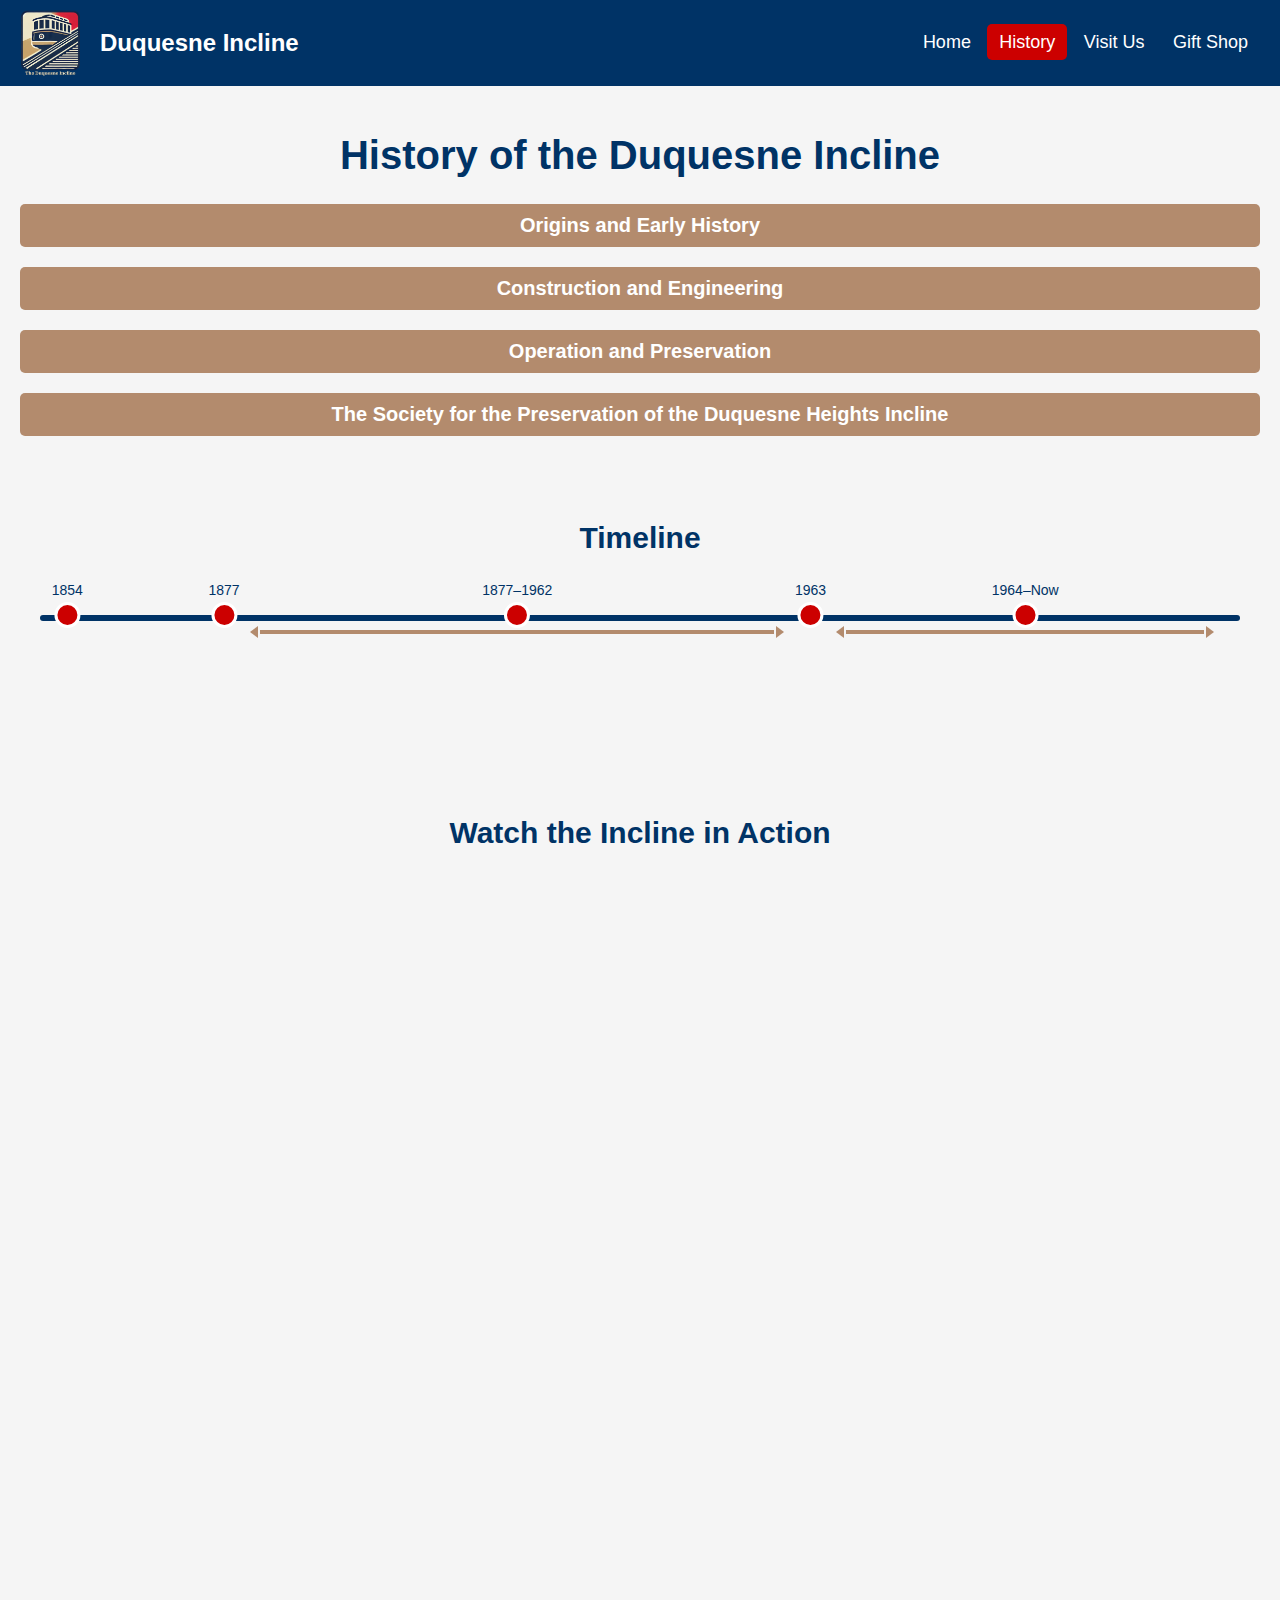
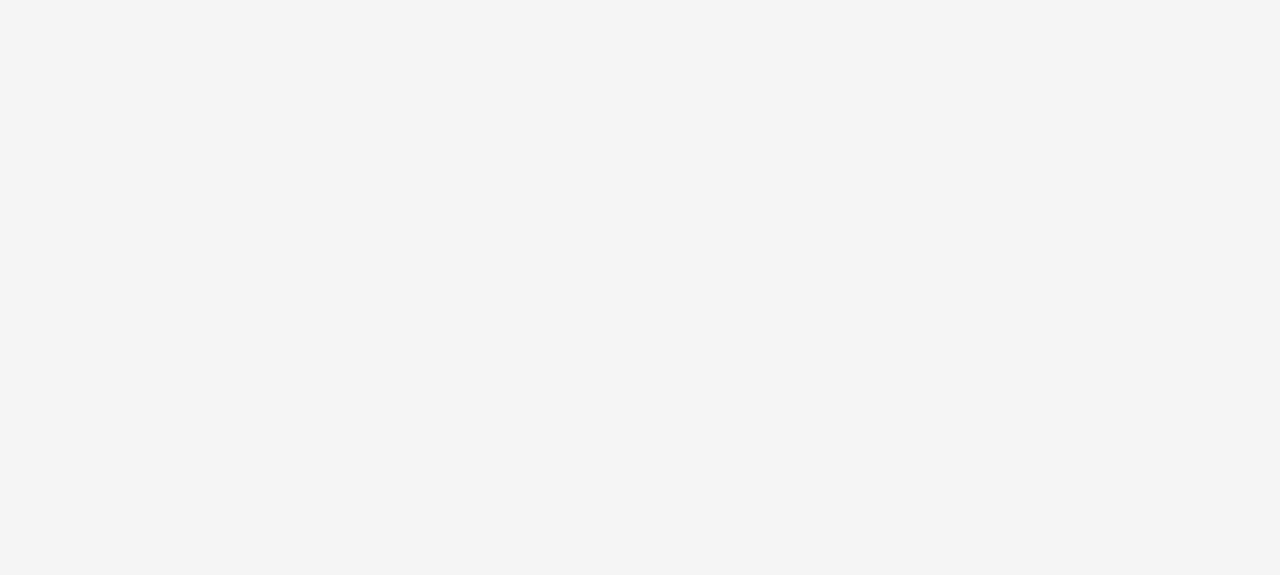
==== views/history.html @ abf1ff74 "Add files via upload" ====
<!DOCTYPE html>
<html lang="en">
<head>
    <!-- Basic Page Setup -->
   <meta charset="UTF-8"/>
    <meta name="viewport" content="width=device-width, initial-scale=1.0"/>
    <title>History - Duquesne Incline</title>

    <!-- Stylesheet and JavaScript -->
    <link rel="stylesheet" href="../static/style.css" />
    <script defer src="../static/script.js"></script>
</head>
<body>
  <!-- ==========================
       Header and Navigation
  =========================== -->
    <header>
        <!-- Logo that links to homepage -->
        <a href="../index.html" class="logo-container" style="text-decoration: none;">
            <img src="../static/logo.png" alt="Website Logo" class="header-logo">
            <div class="logo">Duquesne Incline</div>
        </a>

        <!-- Navigation Links -->
        <nav>
            <div id="menu-icon">☰</div>
            <div class="nav-links">
            <a href="../index.html">Home</a>
            <a href="history.html">History</a>
            <a href="visit.html">Visit Us</a>
            <a href="store.html">Gift Shop</a>
            </div>
        </nav>
    </header>

    <!-- ==========================
       Main Content: History Page
        =========================== -->
    <main class="history-page">

        <!-- Hero Section -->
        <section class="page-hero">
        <h1>History of the Duquesne Incline</h1>
        </section>

        <!-- Accordion FAQ Section -->
        <section class="desc">
            <div class="faq-item">
                <h3 class="accordion-toggle">Origins and Early History</h3>
                <div class="accordion-content">
                <p>
                    The Duquesne Incline is one of those which follows very closely the tracks of an early coal hoist. Old newspapers indicate the existence of such a conveyance as early as 1854. Residents apparently referred to it as "Kirk Lewis' incline" and located it on the present site of The Duquesne Incline's Upper Station. Grandview Avenue was then the High Street, and the area was just beginning to be converted from farmland to homesites. This pleasantly-situated acreage was an excellent area to absorb some of the expanding population of the city, but the problem of easy access was still to be solved.
                </p>
                </div>
            </div>

            <div class="faq-item">
                <h3 class="accordion-toggle">Construction and Engineering</h3>
                <div class="accordion-content">
                <p>
                    Although plans for a freight and passenger incline are known to have existed much earlier, financial backing was exceedingly hard to find--even the modest sum of $47,000--and actual construction was delayed. Eventually, of course, difficulties were overcome and the Incline was built. It was opened to the public May 20, 1877. The Duquesne Incline was the first Pittsburgh incline designed and built by Samuel Diescher, for Kirk Bigham and Associates. Mr. Diescher, an engineer, had become the country's foremost builder of inclines. He was also to design and build most of those that followed.
                </p>
                </div>
            </div>

            <div class="faq-item">
                <h3 class="accordion-toggle">Operation and Preservation</h3>
                <div class="accordion-content">
                <p>
                    At the time of its public opening, it was one of four inclined planes serving the summit of Coal Hill, which later came to be known as Mount Washington. The Duquesne Incline was operated, from 1877 until 1962 by The Duquesne Inclined Plane Company. From 1964 until the present, the Incline has been operated by the Society for the Preservation of The Duquesne Heights Incline; it has been owned by the Port Authority of Allegheny County.
                </p>
                </div>
            </div>

            <div class="faq-item">
                <h3 class="accordion-toggle">The Society for the Preservation of the Duquesne Heights Incline</h3>
                <div class="accordion-content">
                <p>
                    The Society for the Preservation of the Duquesne Heights Incline was formed in 1964 by the Duquesne Heights/Mount Washington neighborhood group that had rescued, repaired, and reopened the Incline in 1963. The purpose was to continue to restore and rehabilitate the cars, equipment, and both stations, and to establish the entire operation as a reliable commuter facility and a popular visitor attraction.  Memberships in the society are available, call for details.
                </p>
                </div>
            </div>
        </section>

        <!-- Interactive Timeline Section -->
        <section class="timeline-section">
            <h2>Timeline</h2>
            <!-- Timeline Line with Events -->
            <div class="timeline-line">
                <div class="timeline-labeled-point">
                <div class="timeline-point" data-year="1854" data-description="Earliest coal hoist existed, known as 'Kirk Lewis’ incline.'"></div>
                <div class="timeline-label">1854</div>
                </div>
                <div class="timeline-labeled-point">
                <div class="timeline-point" data-year="1877" data-description="Incline opens to the public on May 20, designed by Samuel Diescher."></div>
                <div class="timeline-label">1877</div>
                </div>
                <div class="timeline-labeled-point">
                <div class="timeline-point" data-year="1877–1963" data-description="Operated by The Duquesne Inclined Plane Company."></div>
                <div class="timeline-label">1877–1962</div>
                </div>
                <div class="timeline-labeled-point">
                <div class="timeline-point" data-year="1963" data-description="Rescued and reopened by local residents."></div>
                <div class="timeline-label">1963</div>
                </div>
                <div class="timeline-labeled-point">
                <div class="timeline-point" data-year="1964–Now" data-description="Operated by the Society for the Preservation of the Duquesne Heights Incline."></div>
                <div class="timeline-label">1964–Now</div>
                </div>
            </div>
            <!-- Popup displayed when timeline point is clicked -->
            <div id="timeline-popup" class="timeline-popup hidden">
            <h3 id="popup-year"></h3>
            <p id="popup-description"></p>
            </div>
        </section>

        <!-- Embedded YouTube Video -->
        <section class="video-section">
            <h2>Watch the Incline in Action</h2>
            <div class="video-container">
            <iframe 
                width="100%" 
                height="400" 
                src="https://www.youtube.com/embed/ve3KMUIlSGk" 
                title="Duquesne Incline Video" 
                frameborder="0" 
                allow="accelerometer; autoplay; clipboard-write; encrypted-media; gyroscope; picture-in-picture" 
                allowfullscreen>
            </iframe>
            </div>
        </section>

        <!-- Random Fact Button Section -->
        <section class="facts">
            <h2>Quick Fact</h2>
            <p id="random-fact">Click the button to learn a fun fact about the Duquesne Incline!</p>
            <button onclick="showRandomFact()">Get Random Fact</button>
        </section>
    </main>
</body>

<!-- ==========================
    Footer Section
=========================== -->
<footer>
    <div class="footer-content">
        <!-- Copyright -->
        <p>&copy; <span id="year"></span> Duquesne Incline. All Rights Reserved.</p>

        <!-- Footer Top Grid: Contact Info -->
        <div class="footer-top">

            <!-- Parking Info -->
            <div class="footer-box">
                <h4>Parking</h4>
                <p>1197 West Carson St.<br>Pittsburgh, PA 15219</p>
            </div>
        
            <!-- Contact Info -->
            <div class="footer-box">
                <h4>Contact</h4>
                <p>
                Phone: 412.381.1665<br>
                <a href="mailto:duq.incline@duquesneincline.org">duq.incline@duquesneincline.org</a>
                </p>
                <div class="social-links">
                    <a href="https://twitter.com/DuquesneIncline" target="_blank" aria-label="Duquesne Incline Twitter">
                      <img src="../static/twitter.png" alt="Twitter" class="social-icon">
                    </a>
                    <a href="https://en.wikipedia.org/wiki/Duquesne_Incline" target="_blank" aria-label="Duquesne Incline Wikipedia">
                      <img src="https://upload.wikimedia.org/wikipedia/commons/8/80/Wikipedia-logo-v2.svg" alt="Wikipedia" class="social-icon">
                    </a>
                </div>
            </div>
        
            <!-- Mailing & Accessibility -->
            <div class="footer-box">
                <h4>Mailing Address & Accessibility</h4>
                <p>
                1220 Grandview Ave.<br>
                Pittsburgh, PA 15211
                </p>
            </div>
        </div>

        <!-- Email Signup Form -->
        <h4>Join our Mailing List!</h4>
        <div class="form-wrapper">
            <form >
                <div class="form-group">
                    <label for="name">Name (required):</label>
                    <input type="text" id="name" name="name" required minlength="1" maxlength="100">
                </div>
            
                <div class="form-group">
                    <label for="email">Email address (required):</label>
                    <input type="email" id="email" name="email" required maxlength="100">
                </div>
            
                <div class="form-group">
                    <label for="sms_opt_in">Receive SMS text?</label>
                    <input type="checkbox" id="sms_opt_in" name="sms_opt_in">
                </div>
            
                <div class="form-group" id="mobile-wrapper" style="display: none;">
                    <label for="mobile">Mobile phone (required):</label>
                    <input type="tel" id="mobile" name="mobile" pattern="^\d{10}$" minlength="10" maxlength="10" placeholder="1234567890">
                </div>
            
                <div class="form-group">
                    <label for="zip">Zip code (optional):</label>
                    <input type="text" id="zip" name="zip" pattern="^\d{5}$" minlength="5" maxlength="5" placeholder="12345">
                </div>
            
                <div class="form-button">
                    <button type="submit" onclick="return validateEmailForm()">Subscribe</button>
                </div>
                <div id="formError" class="error-message"></div>
            </form>
        </div>
    </div>
</footer>
</html>
---- static/style.css ----
/* ==============================
   Base Layout and Global Styles
   ============================== */

/* Remove default spacing and prevent horizontal scrolling */
html, body {
    margin: 0;
    padding: 0;
    width: 100%;
    height: 100%;
    overflow-x: hidden;
}
  
/* Set global font, background, and text color */
body {
    font-family: 'Open Sans', sans-serif;
    background-color: #F5F5F5;
    color: #003366;
}

/* ==============================
   Typography
   ============================== */

h1 {
    font-size: 40px;
}

h2 {
    font-size: 30px;
}

/* ==============================
   Header & Navigation
   ============================== */

/* Header container with horizontal layout */
header {
    display: flex;
    align-items: center;
    justify-content: space-between;
    padding: 10px 20px;
    background-color: #003366;
    color: white;
}

/* Logo container styles */
.logo-container {
    display: flex;
    align-items: center;
    color: inherit;
}

/* Image logo styling */
.header-logo {
    width: 60px;
    height: auto;
    margin-right: 20px;
}

/* Text logo styling */
.logo {
    font-size: 24px;
    font-weight: bold;
}

/* Nav layout for desktop */
nav {
    display: flex;
    gap: 20px; 
    align-items: center;
}

/* Nav links default styling */
nav a {
    text-decoration: none;
    color: white;
    font-size: 18px;
    padding: 8px 12px;
    border-radius: 5px;
    transition: background-color 0.3s ease, transform 0.1s ease;
}

/* Hover effect for nav links */
nav a:hover {
    background-color: #CC0000;
    transform: scale(1.05);
}

/* Active nav link styling */
nav a.active {
    background-color: #CC0000;
    transform: scale(1.05);
}

/* Hamburger menu icon for mobile */
#menu-icon {
    display: none;
    font-size: 28px;
    cursor: pointer;
    color: white;
}


/* ==============================
   Responsive Navigation (Mobile)
   ============================== */

@media (max-width: 768px) {
    .nav-links {
      display: none;
      position: absolute;
      top: 60px;
      right: 20px;
      flex-direction: column;
      background-color: #003366;
      padding: 12px 16px;
      border-radius: 8px;
      box-shadow: 0 4px 12px rgba(0,0,0,0.3);
    }
  
    /* Show nav menu when active */
    .nav-links.active {
      display: flex;
      width: 150px;
    }
  
    /* Show hamburger icon */
    #menu-icon {
      display: block;
    }
  
    /* Adjust nav links for vertical layout */
    .nav-links a {
      margin: 8px 0;
      padding: 8px;
      border-radius: 5px;
      text-align: right;
    }
}


/* ==============================
   Hero Section
   ============================== */
.hero {
    background: url("hero.jpg") center/cover no-repeat;
    height: 400px;
    display: flex;
    justify-content: center;
    align-items: center;
    color: white;
    text-align: center;
    flex-direction: column;
    text-shadow: 2px 2px 4px rgba(0, 0, 0, 0.7);
}

/* Call-to-action button style */
.cta-button {
    background-color: #CC0000;
    color: white;
    padding: 10px 20px;
    border: none;
    border-radius: 5px;
    text-decoration: none;
    font-size: 18px;
}


/* ==============================
   Info Section
   ============================== */

.info {
    display: flex;
    justify-content: space-around;
    padding: 20px;
    background: #B38B6D;
    color: white;
    text-align: center;
}


/* ==============================
   Gallery & Carousel
   ============================== */

.gallery {
    text-align: center;
    padding: 20px;
}

/* Carousel wrapper */
.carousel {
    display: flex;
    align-items: center;
    justify-content: center;
    position: relative;
}

/* Track container (viewport) */
.carousel-track-container {
    overflow: hidden;
    width: 80%;
}

/* Track that slides images */
.carousel-track {
    display: flex;
    transition: transform 0.3s ease-in-out;
}

/* Carousel images */
.carousel-track img {
    width: 100%;
    max-width: 600px;
    height: auto;
    border-radius: 10px;
    transition: transform 0.3s ease;
}

/* Carousel navigation buttons */
.carousel-btn {
    background: rgba(0, 0, 0, 0.5);
    color: white;
    border: none;
    font-size: 24px;
    cursor: pointer;
    padding: 10px;
    position: absolute;
}

/* Button positioning */
.prev {
    left: 10px;
}
.next {
    right: 10px;
}


/* ==============================
   Footer Section
   ============================== */

footer {
    background: #003366;
    color: white;
    text-align: center;
    padding: 10px;
}

/* Content inside the footer */
.footer-content > p {
    margin-top: 10px;
    margin-bottom: 0px;
    font-size: 14px;
}
.footer-content {
    max-width: 1200px;
    margin: 0 auto;
    padding: 0px 0px;
    color: white;
}
  
/* Footer top layout */
.footer-top {
    display: flex;
    justify-content: space-between;
    flex-wrap: wrap;
    margin-top: 0px;
    gap: 10px;
    margin-bottom: 10px;
}

/* Footer title styling */
.footer-box h4 {
    margin-bottom: 8px; 
    font-size: 16px;
    color: #F5F5F5;
}

/* Footer paragraph styling */
.footer-box p {
    margin-top: 0; 
    line-height: 1.1;
}

/* Highlight email links in the footer */
a[href^="mailto:"] {
    color: #FFDD57; 
    text-decoration: underline;
}

/* Footer column layout */
.footer-box {
    flex: 1;
    min-width: 200px;
}

/* Social media icon formatting*/
.social-links {
    margin-top: 10px;
    display: flex;
    gap: 10px;
    align-items: center;
    justify-content: center;
  }
  
  .social-icon {
    width: 24px;
    height: 24px;
    transition: transform 0.2s ease;
  }
  
  .social-icon:hover {
    transform: scale(1.15);
  }

/* Form inside footer */
form {
    display: flex;
    flex-wrap: wrap;
    align-items: center;
    gap: 20px;
    margin-bottom: 10px;
    justify-content: center; 
    max-width: 1200px;         
    margin-left: auto;
    margin-right: auto;
}

.form-group {
    display: flex;
    flex-direction: column;
    align-items: center;
    min-width: 180px;
}

.form-group label {
    margin-bottom: 4px;
}

.form-group input[type="text"],
.form-group input[type="email"],
.form-group input[type="tel"] {
    padding: 6px;
    max-width: 180px;
}

.form-group input[type="checkbox"] {
    margin-top: 10px;
    transform: scale(1.2);
}

.form-wrapper {
    display: flex;
    justify-content: center;
    width: 100%;
}

/* Email input field styling */
footer input {
    padding: 8px;
    margin-right: 5px;
    border-radius: 5px;
    border: none;
}

/* Submit button styling */
footer button {
    padding: 8px 12px;
    border: none;
    border-radius: 5px;
    background: #CC0000;
    color: white;
    cursor: pointer;
}

.form-button {
    flex: 1 0 100%;
    margin-top: 10px;
}

/* Error message below email input */
.error-message {
    color: red;
    font-size: 14px;
    margin-top: 0px; 
    margin-bottom: 10px; 
    display: block; 
}




/* ==============================
   History Page Styling
   ============================== */

/* Container for the entire history page content */
.history-page {
    text-align: center;
    padding: 20px;
}

/* Remove default left padding and align bullet points */
.history-page ul {
    list-style-position: inside;
    padding-left: 0;
}

/* Space out individual list items */
.history-page li {
    margin-bottom: 10px;
}


/* ==============================
   Accordion Section
   ============================== */

/* Button to toggle accordion content */
.accordion-toggle {
    cursor: pointer;
    font-size: 20px;
    background-color: #B38B6D;
    color: white;
    padding: 10px;
    border-radius: 5px;
    margin-top: 10px;
}

/* Hidden content revealed by accordion toggle */
.accordion-content {
    display: none;
    padding: 10px;
    background-color: #eee;
    border-left: 5px solid #B38B6D;
    margin-bottom: 10px;
}


/* ==============================
   Timeline Section
   ============================== */

/* Main timeline section wrapper */
.timeline-section {
    padding: 40px 20px 90px;
    text-align: center;
    position: relative;
}

/* Horizontal timeline line */
.timeline-line {
    position: relative;
    height: 6px;
    background-color: #003366;
    margin: 60px auto 40px;
    width: 100%;
    max-width: 2000px;
    border-radius: 3px;
}

/* Individual circular timeline point */
.timeline-point {
    position: absolute;
    top: 50%;
    transform: translateY(-50%);
    width: 20px;
    height: 20px;
    background-color: #CC0000;
    border: 3px solid white;
    border-radius: 50%;
    cursor: pointer;
}

/* Hover effect for timeline points */
.timeline-point:hover {
    background-color: #A30000;
}

/* Container for timeline point and label */
.timeline-labeled-point {
    position: absolute;
    display: flex;
    flex-direction: column-reverse; 
    align-items: center;
    transform: translateY(-50%);
}

/* Label that appears above timeline point */
.timeline-label {
    margin-bottom: 50px; 
    font-size: 14px;
    color: #003366;
    white-space: nowrap;
}

/* Popup that shows event info when a timeline point is clicked */
.timeline-popup {
    position: absolute;
    background: white;
    border: 2px solid #003366;
    border-radius: 12px;
    padding: 15px;
    width: 250px;
    top: 170px;
    left: 50%;
    transform: translateX(-50%);
    box-shadow: 0 4px 12px rgba(0,0,0,0.2);
    z-index: 10;
}

/* Styling for the popup's heading */
.timeline-popup h3 {
    color: #CC0000;
    margin-top: 0;
}

/* Hide the popup by default */
.timeline-popup.hidden {
    display: none;
}


/* ==============================
   Timeline Range Bars
   ============================== */

/* Horizontal bar that spans a range on the timeline */
.timeline-range-bar {
    position: absolute;
    height: 4px;
    background-color: #B38B6D;
    top: 50%;
    transform: translateY(12px); /* offset below the timeline line */
    z-index: 1;
    display: flex;
    align-items: center;
}

/* Arrow styling at start and end of the range bar */
.timeline-range-bar::before,
.timeline-range-bar::after {
    content: '';
    position: absolute;
    top: 50%;
    transform: translateY(-50%);
    width: 0;
    height: 0;
    border-style: solid;
}

.timeline-range-bar::before {
    content: '';
    position: absolute;
    top: 50%;
    left: -10px;
    transform: translateY(-50%);
    width: 0;
    height: 0;
    border-style: solid;
    border-width: 6px 8px 6px 0;
    border-color: transparent #B38B6D transparent transparent;
}

.timeline-range-bar::after {
    content: '';
    position: absolute;
    top: 50%;
    right: -10px; 
    transform: translateY(-50%);
    width: 0;
    height: 0;
    border-style: solid;
    border-width: 6px 0 6px 8px;
    border-color: transparent transparent transparent #B38B6D;
}


/* ==============================
   Video Section
   ============================== */

/* Wrapper for the video section */
.video-section {
text-align: center;
padding: 40px 20px;
}

/* Responsive video container for 16:9 aspect ratio */
.video-container {
    position: relative;
    padding-bottom: 56.25%; /* 16:9 ratio */
    height: 0;
    overflow: hidden;
    max-width: 1300px;
    margin: 0 auto;
}

/* Embed video iframe to fit inside the container */
.video-container iframe {
    position: absolute;
    top: 0;
    left: 0;
    width: 100%;
    height: 100%;
    border-radius: 10px;
}

/* ==============================
   Fun Facts Section
   ============================== */

/* Button styling for showing a random fact */
.facts button {
    background-color: #CC0000; 
    color: white;
    border: none;
    padding: 12px 24px;
    font-size: 18px;
    border-radius: 10px;
    cursor: pointer;
    transition: background-color 0.3s ease, transform 0.2s ease;
    margin-top: 15px;
}

/* Hover effect for fact button */
.facts button:hover {
    background-color: #A30000;
    transform: scale(1.05);
}

/* Styling for the displayed random fact text */
.facts #random-fact {
    font-size: 20px;
    margin-bottom: 15px;
    color: #003366; 
}




/* ==============================
   Visit Page - Map Legend Styles
   ============================== */

/* Container for the map legend box */
.map-legend {
    max-width: 930px;
    margin: 20px auto 30px auto;
    background: #f9f9f9;
    border: 1px solid #ccc;
    padding: 15px 20px;
    border-radius: 8px;
    font-size: 16px;
    color: #003366;
}
  
/* Legend title */
.map-legend h4 {
    margin-top: 0;
    margin-bottom: 10px;
    font-size: 18px;
    color: #003366;
}
  
/* List of legend items (no bullets, horizontal wrap) */
.map-legend ul {
    list-style: none;
    padding-left: 0;
    display: flex;
    flex-wrap: wrap;
    gap: 20px;
}

/* Individual legend item (icon + label) */
.map-legend li {
    display: flex;
    align-items: center;
    gap: 8px;
}

/* Icon inside each legend item */
.map-legend img {
    width: 20px;
    height: 20px;
}

/* Formatting for the fares section*/
.fare-sections {
    display: flex;
    flex-wrap: wrap;
    justify-content: center;
    gap: 40px;
    max-width: 1200px;
    margin: 0 auto;
    padding-top: 15px;
}
  
.fare-column {
    flex: 1 1 300px;
    max-width: 600px;
}
  
.fare-column h3 {
    margin-top: 0;
}

/* Reserve button formating*/
.reserve-button {
    display: inline-block;
    margin-top: 15px;
    padding: 10px 20px;
    background-color: #cc0000;
    color: white;
    text-decoration: none;
    font-weight: bold;
    border-radius: 5px;
    transition: background-color 0.3s ease;
    text-align: center;
}
  
.reserve-button:hover {
    background-color: #990000;
}


/* ==============================
   Gift Shop - Call to Action Button
   ============================== */

.gift-page {
    text-align: center;
    padding: 20px;
}

/* Primary styling for the "Add to Cart" or main action button */
.cta-button {
    background-color: #CC0000;
    color: white;
    padding: 10px 20px;
    border: none;
    border-radius: 10px;
    text-decoration: none;
    font-size: 18px;
    cursor: pointer;
    transition: background-color 0.3s ease, transform 0.1s ease;
}

/* Hover state: slightly darker red and scale up */
.cta-button:hover {
    background-color: #A30000;
    transform: scale(1.05);
}

/* Active state: darker red and pressed-in effect */
.cta-button:active {
    transform: scale(0.95);
    background-color: #800000;
}
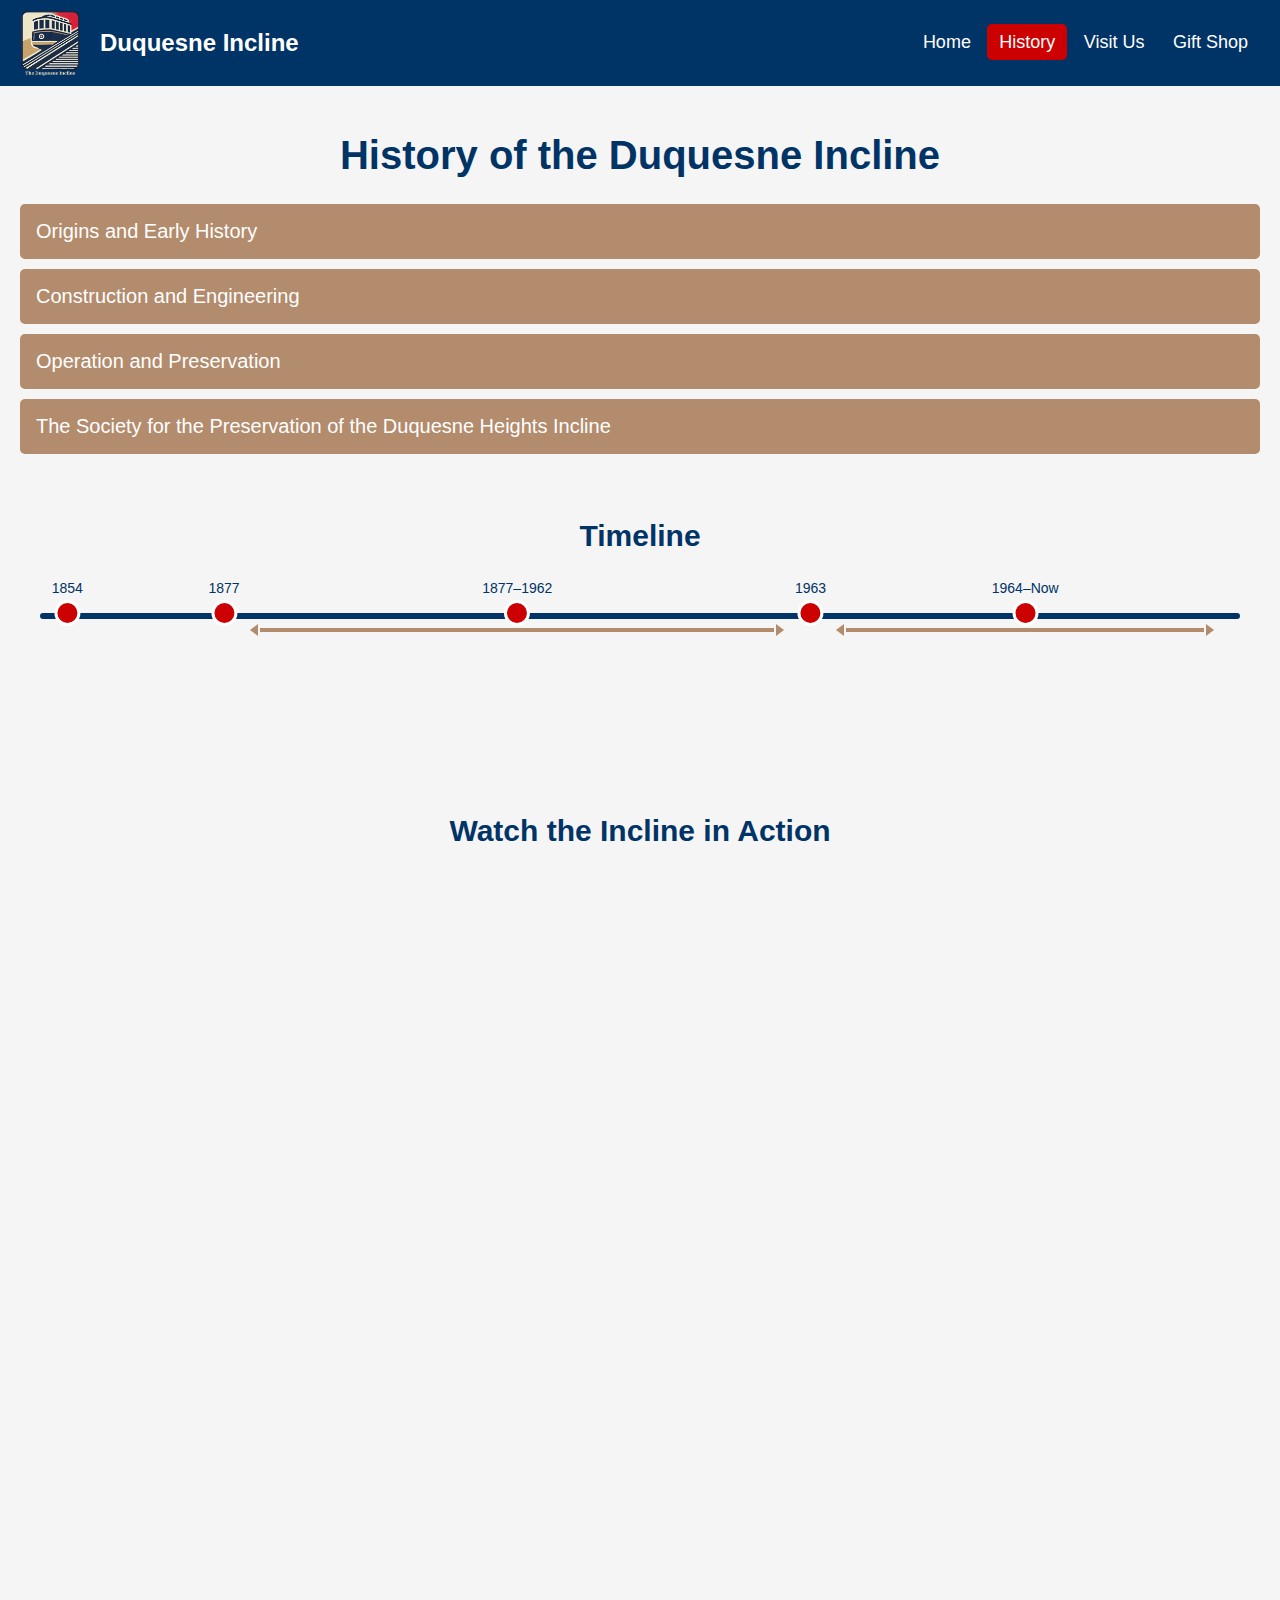
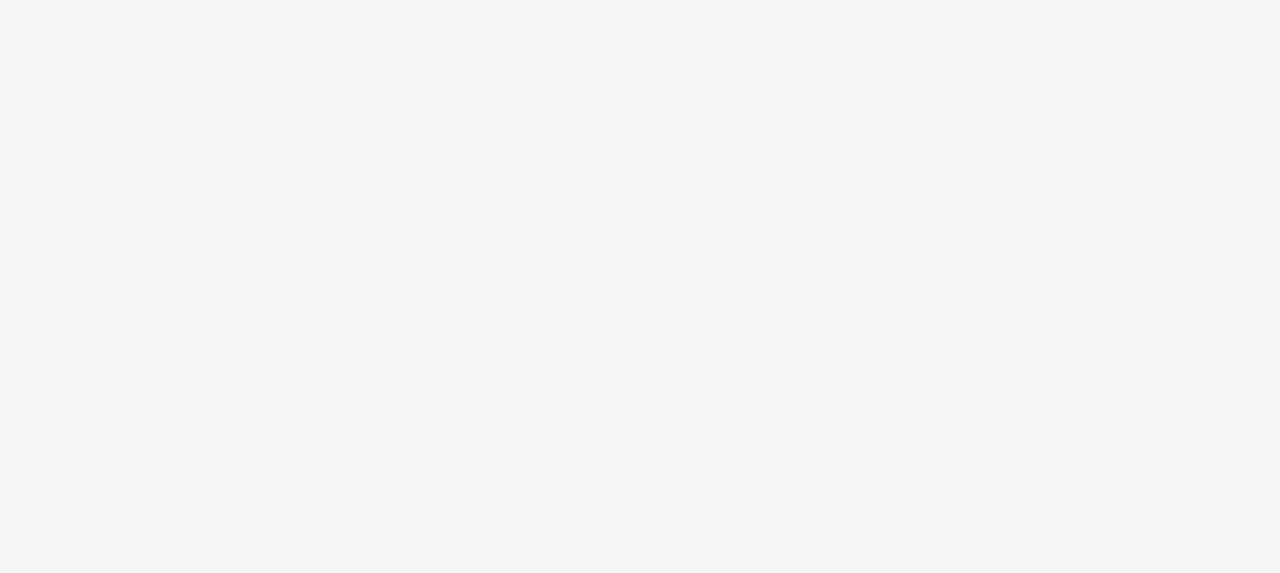
==== commit 1b0d115f: "Add files via upload" ====
--- a/views/history.html
+++ b/views/history.html
@@ -46,7 +46,9 @@
         <!-- Accordion FAQ Section -->
         <section class="desc">
             <div class="faq-item">
-                <h3 class="accordion-toggle">Origins and Early History</h3>
+                <button class="accordion-toggle" aria-expanded="false" aria-controls="panel1" id="toggle1">
+                    Origins and Early History
+                </button>
                 <div class="accordion-content">
                 <p>
                     The Duquesne Incline is one of those which follows very closely the tracks of an early coal hoist. Old newspapers indicate the existence of such a conveyance as early as 1854. Residents apparently referred to it as "Kirk Lewis' incline" and located it on the present site of The Duquesne Incline's Upper Station. Grandview Avenue was then the High Street, and the area was just beginning to be converted from farmland to homesites. This pleasantly-situated acreage was an excellent area to absorb some of the expanding population of the city, but the problem of easy access was still to be solved.
@@ -55,7 +57,9 @@
             </div>
 
             <div class="faq-item">
-                <h3 class="accordion-toggle">Construction and Engineering</h3>
+                <button class="accordion-toggle" aria-expanded="false" aria-controls="panel2" id="toggle2">
+                    Construction and Engineering
+                </button>
                 <div class="accordion-content">
                 <p>
                     Although plans for a freight and passenger incline are known to have existed much earlier, financial backing was exceedingly hard to find--even the modest sum of $47,000--and actual construction was delayed. Eventually, of course, difficulties were overcome and the Incline was built. It was opened to the public May 20, 1877. The Duquesne Incline was the first Pittsburgh incline designed and built by Samuel Diescher, for Kirk Bigham and Associates. Mr. Diescher, an engineer, had become the country's foremost builder of inclines. He was also to design and build most of those that followed.
@@ -64,7 +68,9 @@
             </div>
 
             <div class="faq-item">
-                <h3 class="accordion-toggle">Operation and Preservation</h3>
+                <button class="accordion-toggle" aria-expanded="false" aria-controls="panel3" id="toggle3">
+                    Operation and Preservation
+                </button>
                 <div class="accordion-content">
                 <p>
                     At the time of its public opening, it was one of four inclined planes serving the summit of Coal Hill, which later came to be known as Mount Washington. The Duquesne Incline was operated, from 1877 until 1962 by The Duquesne Inclined Plane Company. From 1964 until the present, the Incline has been operated by the Society for the Preservation of The Duquesne Heights Incline; it has been owned by the Port Authority of Allegheny County.
@@ -73,7 +79,9 @@
             </div>
 
             <div class="faq-item">
-                <h3 class="accordion-toggle">The Society for the Preservation of the Duquesne Heights Incline</h3>
+                <button class="accordion-toggle" aria-expanded="false" aria-controls="panel4" id="toggle4">
+                    The Society for the Preservation of the Duquesne Heights Incline
+                </button>
                 <div class="accordion-content">
                 <p>
                     The Society for the Preservation of the Duquesne Heights Incline was formed in 1964 by the Duquesne Heights/Mount Washington neighborhood group that had rescued, repaired, and reopened the Incline in 1963. The purpose was to continue to restore and rehabilitate the cars, equipment, and both stations, and to establish the entire operation as a reliable commuter facility and a popular visitor attraction.  Memberships in the society are available, call for details.
--- a/static/style.css
+++ b/static/style.css
@@ -426,9 +426,22 @@
     font-size: 20px;
     background-color: #B38B6D;
     color: white;
-    padding: 10px;
     border-radius: 5px;
     margin-top: 10px;
+    display: block;
+    width: 100%;
+    text-align: left;
+    padding: 1rem;
+    border: none;
+    cursor: pointer;
+    transition: background-color 0.3s ease;
+}
+  
+/* Hover accordion content */
+.accordion-toggle:hover,
+.accordion-toggle:focus {
+    background-color: #B38B6D;
+    outline: none;
 }
 
 /* Hidden content revealed by accordion toggle */
@@ -727,6 +740,12 @@
     background-color: #990000;
 }
 
+/* faq styling */
+.faq-section {
+    padding: 30px 20px;
+}
+
+
 
 /* ==============================
    Gift Shop - Call to Action Button
@@ -761,3 +780,9 @@
     transform: scale(0.95);
     background-color: #800000;
 }
+
+/* Remove button style */
+.remove-from-cart {
+    background-color: #CC0000;
+    color: white;
+}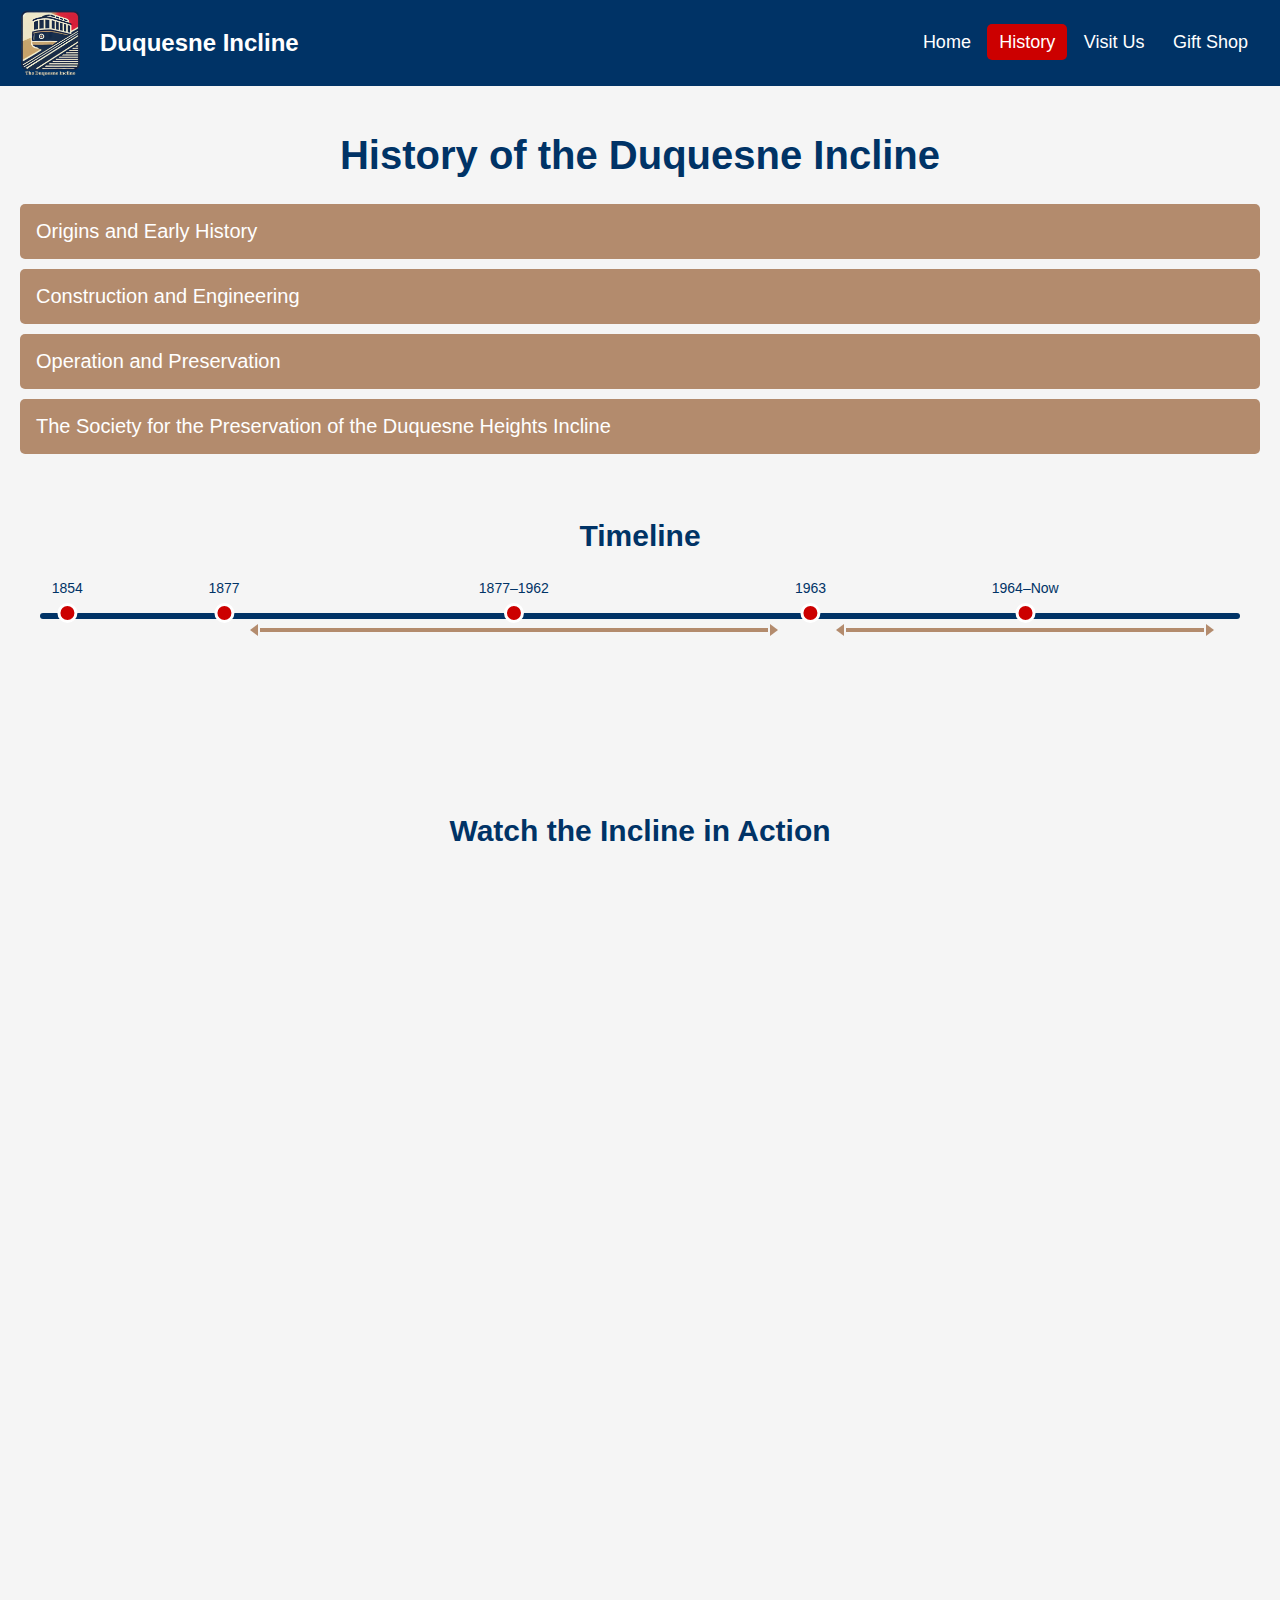
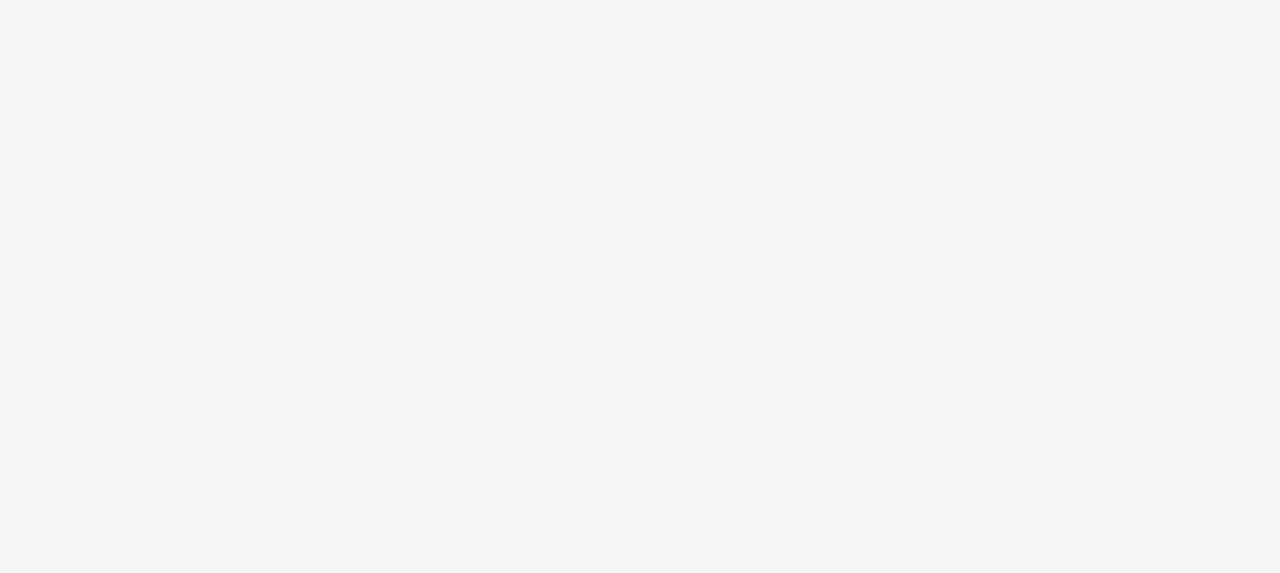
==== commit fec1c496: "Add files via upload" ====
--- a/views/history.html
+++ b/views/history.html
@@ -49,7 +49,7 @@
                 <button class="accordion-toggle" aria-expanded="false" aria-controls="panel1" id="toggle1">
                     Origins and Early History
                 </button>
-                <div class="accordion-content">
+                <div class="accordion-content" id="panel1">
                 <p>
                     The Duquesne Incline is one of those which follows very closely the tracks of an early coal hoist. Old newspapers indicate the existence of such a conveyance as early as 1854. Residents apparently referred to it as "Kirk Lewis' incline" and located it on the present site of The Duquesne Incline's Upper Station. Grandview Avenue was then the High Street, and the area was just beginning to be converted from farmland to homesites. This pleasantly-situated acreage was an excellent area to absorb some of the expanding population of the city, but the problem of easy access was still to be solved.
                 </p>
@@ -60,7 +60,7 @@
                 <button class="accordion-toggle" aria-expanded="false" aria-controls="panel2" id="toggle2">
                     Construction and Engineering
                 </button>
-                <div class="accordion-content">
+                <div class="accordion-content" id="panel2">
                 <p>
                     Although plans for a freight and passenger incline are known to have existed much earlier, financial backing was exceedingly hard to find--even the modest sum of $47,000--and actual construction was delayed. Eventually, of course, difficulties were overcome and the Incline was built. It was opened to the public May 20, 1877. The Duquesne Incline was the first Pittsburgh incline designed and built by Samuel Diescher, for Kirk Bigham and Associates. Mr. Diescher, an engineer, had become the country's foremost builder of inclines. He was also to design and build most of those that followed.
                 </p>
@@ -71,7 +71,7 @@
                 <button class="accordion-toggle" aria-expanded="false" aria-controls="panel3" id="toggle3">
                     Operation and Preservation
                 </button>
-                <div class="accordion-content">
+                <div class="accordion-content" id="panel3">
                 <p>
                     At the time of its public opening, it was one of four inclined planes serving the summit of Coal Hill, which later came to be known as Mount Washington. The Duquesne Incline was operated, from 1877 until 1962 by The Duquesne Inclined Plane Company. From 1964 until the present, the Incline has been operated by the Society for the Preservation of The Duquesne Heights Incline; it has been owned by the Port Authority of Allegheny County.
                 </p>
@@ -82,7 +82,7 @@
                 <button class="accordion-toggle" aria-expanded="false" aria-controls="panel4" id="toggle4">
                     The Society for the Preservation of the Duquesne Heights Incline
                 </button>
-                <div class="accordion-content">
+                <div class="accordion-content" id="panel4">
                 <p>
                     The Society for the Preservation of the Duquesne Heights Incline was formed in 1964 by the Duquesne Heights/Mount Washington neighborhood group that had rescued, repaired, and reopened the Incline in 1963. The purpose was to continue to restore and rehabilitate the cars, equipment, and both stations, and to establish the entire operation as a reliable commuter facility and a popular visitor attraction.  Memberships in the society are available, call for details.
                 </p>
@@ -95,33 +95,58 @@
             <h2>Timeline</h2>
             <!-- Timeline Line with Events -->
             <div class="timeline-line">
-                <div class="timeline-labeled-point">
-                <div class="timeline-point" data-year="1854" data-description="Earliest coal hoist existed, known as 'Kirk Lewis’ incline.'"></div>
+              <div class="timeline-labeled-point" style="position: absolute;">
+                <button class="timeline-point"
+                        data-year="1854"
+                        data-description="Earliest coal hoist existed, known as 'Kirk Lewis’ incline.'"
+                        aria-label="1854: Earliest coal hoist existed, known as Kirk Lewis’ incline.">
+                </button>
                 <div class="timeline-label">1854</div>
-                </div>
-                <div class="timeline-labeled-point">
-                <div class="timeline-point" data-year="1877" data-description="Incline opens to the public on May 20, designed by Samuel Diescher."></div>
+              </div>
+          
+              <div class="timeline-labeled-point" style="position: absolute;">
+                <button class="timeline-point"
+                        data-year="1877"
+                        data-description="Incline opens to the public on May 20, designed by Samuel Diescher."
+                        aria-label="1877: Incline opens to the public, designed by Samuel Diescher.">
+                </button>
                 <div class="timeline-label">1877</div>
-                </div>
-                <div class="timeline-labeled-point">
-                <div class="timeline-point" data-year="1877–1963" data-description="Operated by The Duquesne Inclined Plane Company."></div>
+              </div>
+          
+              <div class="timeline-labeled-point" style="position: absolute;">
+                <button class="timeline-point"
+                        data-year="1877–1962"
+                        data-description="Operated by The Duquesne Inclined Plane Company."
+                        aria-label="1877–1962: Operated by The Duquesne Inclined Plane Company.">
+                </button>
                 <div class="timeline-label">1877–1962</div>
-                </div>
-                <div class="timeline-labeled-point">
-                <div class="timeline-point" data-year="1963" data-description="Rescued and reopened by local residents."></div>
+              </div>
+          
+              <div class="timeline-labeled-point" style="position: absolute;">
+                <button class="timeline-point"
+                        data-year="1963"
+                        data-description="Rescued and reopened by local residents."
+                        aria-label="1963: Rescued and reopened by local residents.">
+                </button>
                 <div class="timeline-label">1963</div>
-                </div>
-                <div class="timeline-labeled-point">
-                <div class="timeline-point" data-year="1964–Now" data-description="Operated by the Society for the Preservation of the Duquesne Heights Incline."></div>
+              </div>
+          
+              <div class="timeline-labeled-point" style="position: absolute;">
+                <button class="timeline-point"
+                        data-year="1964–Now"
+                        data-description="Operated by the Society for the Preservation of the Duquesne Heights Incline."
+                        aria-label="1964–Now: Operated by the Society for the Preservation of the Duquesne Heights Incline.">
+                </button>
                 <div class="timeline-label">1964–Now</div>
-                </div>
-            </div>
+              </div>
+            </div>
+          
             <!-- Popup displayed when timeline point is clicked -->
-            <div id="timeline-popup" class="timeline-popup hidden">
-            <h3 id="popup-year"></h3>
-            <p id="popup-description"></p>
-            </div>
-        </section>
+            <div id="timeline-popup" class="timeline-popup hidden" style="position: absolute;">
+              <h3 id="popup-year"></h3>
+              <p id="popup-description"></p>
+            </div>
+          </section>
 
         <!-- Embedded YouTube Video -->
         <section class="video-section">
--- a/static/style.css
+++ b/static/style.css
@@ -440,7 +440,7 @@
 /* Hover accordion content */
 .accordion-toggle:hover,
 .accordion-toggle:focus {
-    background-color: #B38B6D;
+    background-color: #9a663f;
     outline: none;
 }
 
@@ -702,6 +702,72 @@
     height: 20px;
 }
 
+/* Accessibility button styling */
+.dropdown-toggle {
+    display: block;
+    margin: 20px auto 10px;
+    padding: 10px 16px;
+    font-size: 1rem;
+    background-color: #004080;
+    color: white;
+    border: none;
+    border-radius: 6px;
+    cursor: pointer;
+    text-align: center;
+  }
+  
+.dropdown-toggle:hover,
+.dropdown-toggle:focus {
+    background-color: #002f5f;
+    outline: none;
+}
+  
+/* Accessibility list styling */
+.map-accessibility-list {
+    background: #f9f9f9;
+    padding: 12px;
+    border-radius: 6px;
+    margin: 20px auto;
+    max-width: 500px;         
+    font-size: 0.9rem;      
+    box-shadow: 0 1px 4px rgba(0, 0, 0, 0.1);
+}
+  
+.map-accessibility-list h3 {
+    font-size: 1rem;
+    margin-bottom: 10px;
+    text-align: center;
+}
+  
+.map-accessibility-list ul {
+    list-style: none;
+    padding: 0;
+    margin: 0;
+}
+  
+.map-accessibility-list li {
+    margin-bottom: 6px;
+}
+  
+.map-marker-button {
+    width: 100%;
+    text-align: left;
+    padding: 6px 10px;
+    font-size: 0.9rem;
+    background-color: #e9ecef;
+    border: 1px solid #ccc;
+    border-radius: 4px;
+    cursor: pointer;
+    transition: background-color 0.2s ease;
+}
+  
+.map-marker-button:hover,
+.map-marker-button:focus {
+    background-color: #dce0e3;
+    outline: none;
+}
+  
+
 /* Formatting for the fares section*/
 .fare-sections {
     display: flex;
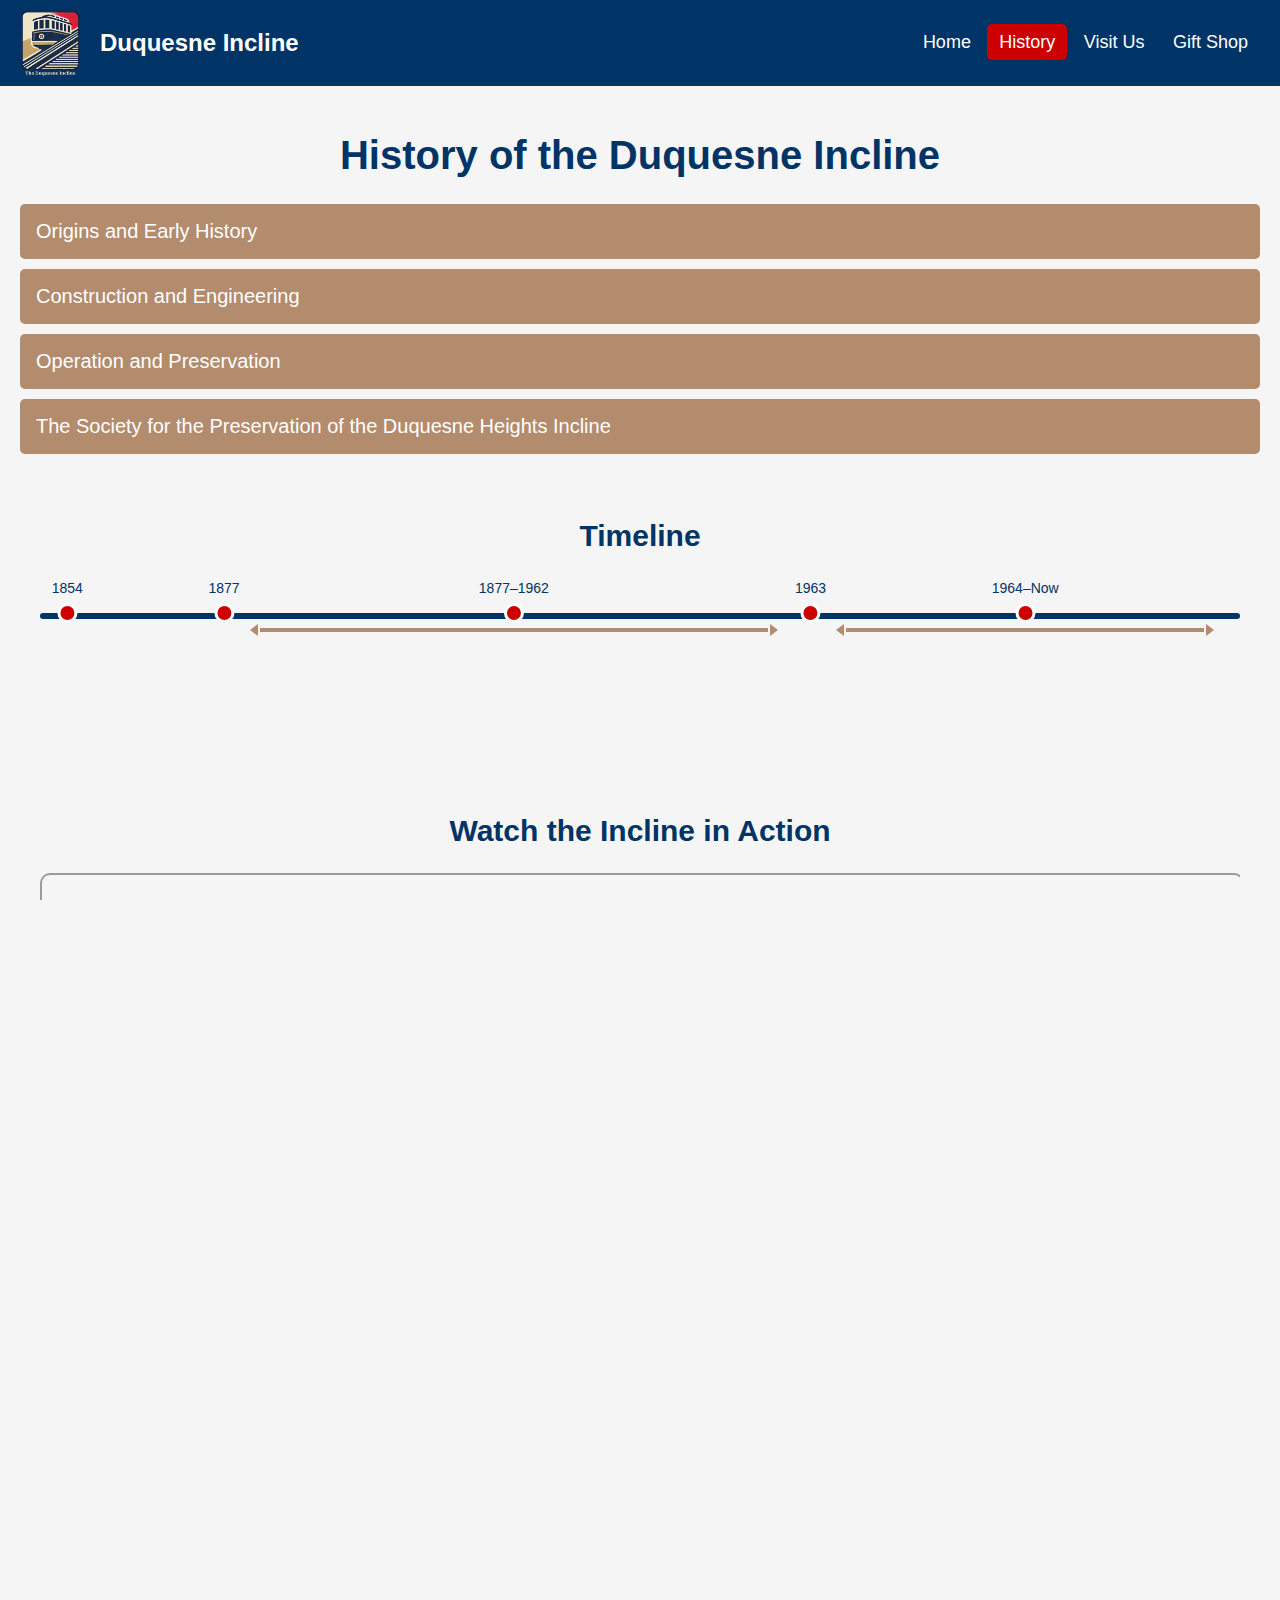
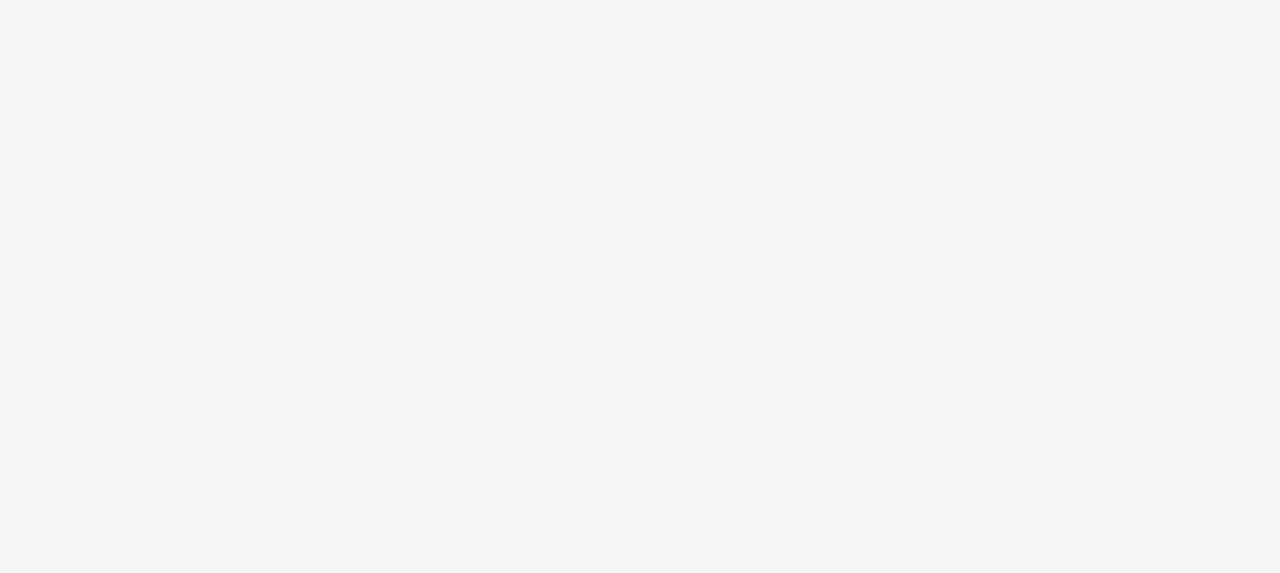
==== commit 3e308f54: "Add files via upload" ====
--- a/views/history.html
+++ b/views/history.html
@@ -3,11 +3,11 @@
 <head>
     <!-- Basic Page Setup -->
    <meta charset="UTF-8"/>
-    <meta name="viewport" content="width=device-width, initial-scale=1.0"/>
+    <meta name="viewport" content="width=device-width, initial-scale=1.0">
     <title>History - Duquesne Incline</title>
 
     <!-- Stylesheet and JavaScript -->
-    <link rel="stylesheet" href="../static/style.css" />
+    <link rel="stylesheet" href="../static/style.css">
     <script defer src="../static/script.js"></script>
 </head>
 <body>
@@ -44,7 +44,7 @@
         </section>
 
         <!-- Accordion FAQ Section -->
-        <section class="desc">
+        <div class="desc">
             <div class="faq-item">
                 <button class="accordion-toggle" aria-expanded="false" aria-controls="panel1" id="toggle1">
                     Origins and Early History
@@ -88,7 +88,7 @@
                 </p>
                 </div>
             </div>
-        </section>
+        </div>
 
         <!-- Interactive Timeline Section -->
         <section class="timeline-section">
@@ -143,7 +143,7 @@
           
             <!-- Popup displayed when timeline point is clicked -->
             <div id="timeline-popup" class="timeline-popup hidden" style="position: absolute;">
-              <h3 id="popup-year"></h3>
+              <h3 id="popup-year">Select a point</h3>
               <p id="popup-description"></p>
             </div>
           </section>
@@ -152,16 +152,14 @@
         <section class="video-section">
             <h2>Watch the Incline in Action</h2>
             <div class="video-container">
-            <iframe 
-                width="100%" 
-                height="400" 
-                src="https://www.youtube.com/embed/ve3KMUIlSGk" 
-                title="Duquesne Incline Video" 
-                frameborder="0" 
-                allow="accelerometer; autoplay; clipboard-write; encrypted-media; gyroscope; picture-in-picture" 
-                allowfullscreen>
-            </iframe>
-            </div>
+                <iframe 
+                    style="width: 100%; height: 900px;"
+                    src="https://www.youtube.com/embed/ve3KMUIlSGk" 
+                    title="Duquesne Incline Video"
+                    allow="accelerometer; autoplay; clipboard-write; encrypted-media; gyroscope; picture-in-picture"
+                    allowfullscreen>
+                </iframe>
+                </div>
         </section>
 
         <!-- Random Fact Button Section -->
@@ -179,7 +177,7 @@
 <footer>
     <div class="footer-content">
         <!-- Copyright -->
-        <p>&copy; <span id="year"></span> Duquesne Incline. All Rights Reserved.</p>
+        <p>&copy; <span id="year"></span> Duquesne Incline. All Rights Reserved. <a href="citations.html" style="color: #FFDD57;">Citations</a></p>
 
         <!-- Footer Top Grid: Contact Info -->
         <div class="footer-top">
